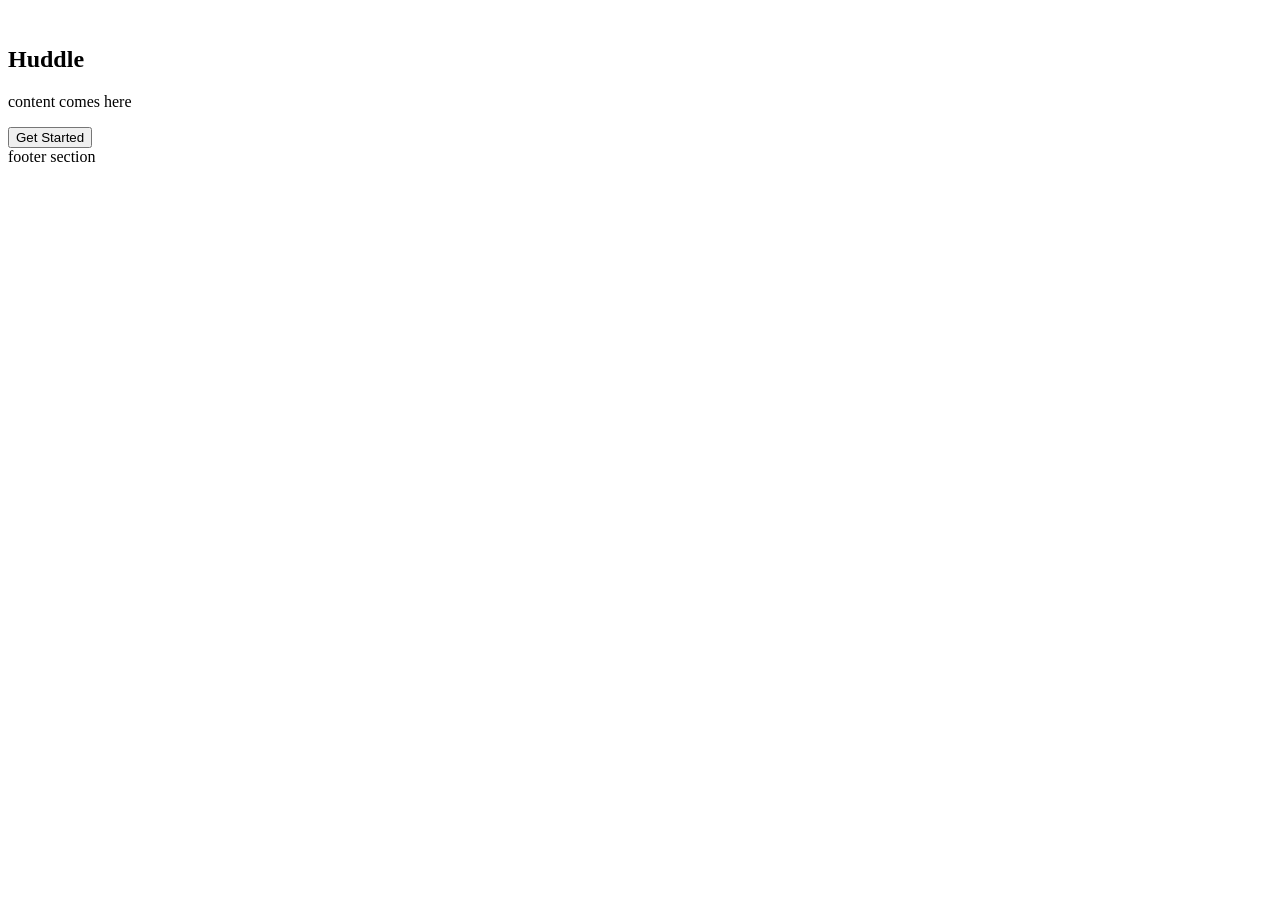
==== index.html @ b44dd103 "Rename practice.html to index.html" ====
<!doctype html>
<html lang="en">
  <head>
    <meta charset="UTF-8" />
    <meta name="viewport" content="width=device-width, initial-scale=1.0" />
    <!-- displays site properly based on user's device -->

    <link
      rel="icon"
      type="image/png"
      sizes="32x32"
      href="./images/favicon-32x32.png"
    />

    <title>
      Frontend Mentor | Huddle landing page with single introductory section
    </title>
    <link rel="stylesheet" href="practice.css" />
  </head>
  <body>
    <div class="page-wrapper">
      <header class="header">
        <div class="header-wrapper">
          <img src="./images/logo.svg" alt="" class="logo">
        </div>
      </header>
      <section class="hero">
        <div class="hero-container">
          <div class="hero-image"></div>
          <div class="hero-content">
            <h1>Huddle</h1>
            <p>content comes here</p>
            <button>Get Started</button>
          </div>
        </div>
      </section>
      <footer class="footer">
        footer section
      </footer>
    </div>
  </body>
</html>
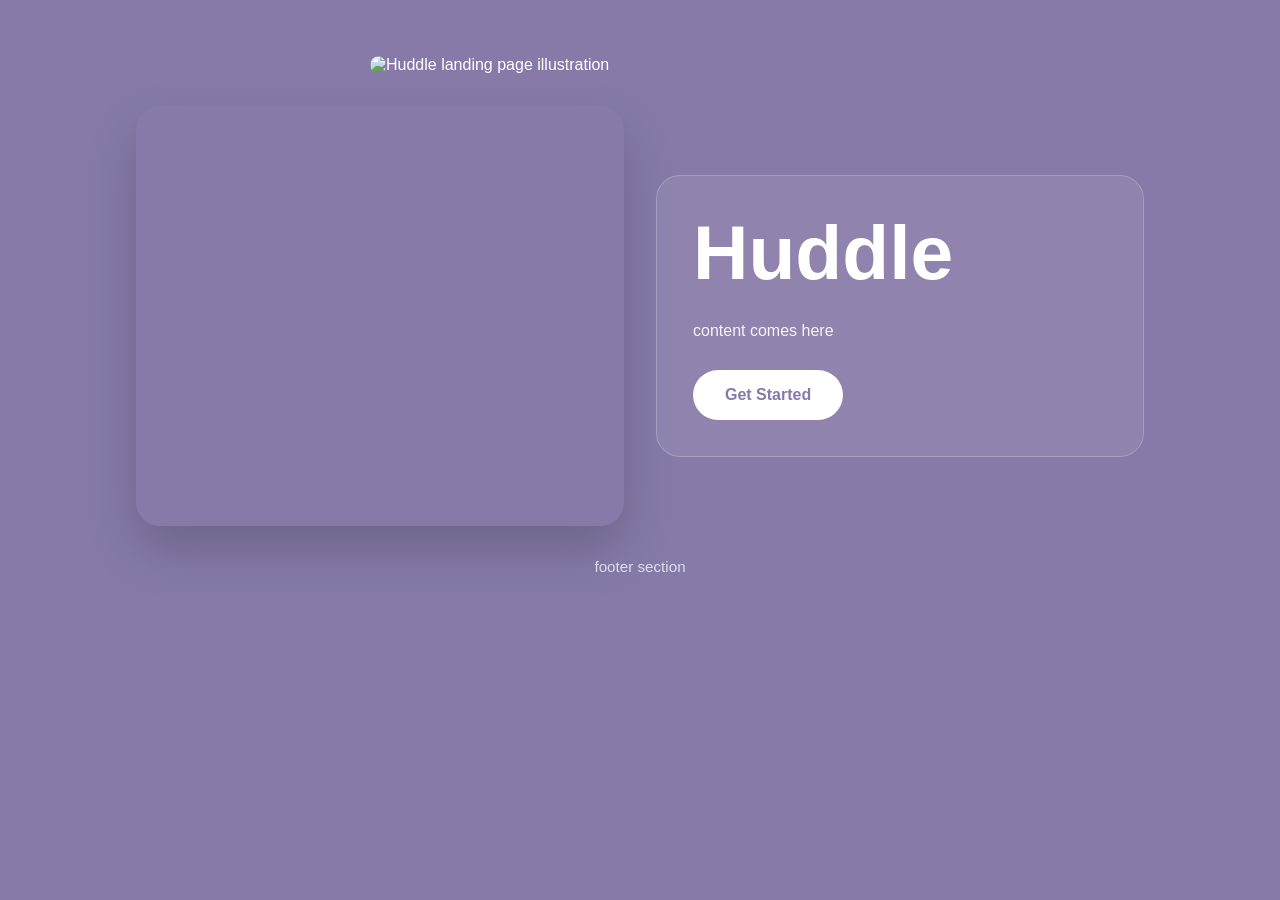
==== commit fce56cbf: "adding js code" ====
--- a/index.html
+++ b/index.html
@@ -1,42 +1,43 @@
-<!doctype html>
-<html lang="en">
-  <head>
-    <meta charset="UTF-8" />
-    <meta name="viewport" content="width=device-width, initial-scale=1.0" />
-    <!-- displays site properly based on user's device -->
-
-    <link
-      rel="icon"
-      type="image/png"
-      sizes="32x32"
-      href="./images/favicon-32x32.png"
-    />
-
-    <title>
-      Frontend Mentor | Huddle landing page with single introductory section
-    </title>
-    <link rel="stylesheet" href="practice.css" />
-  </head>
-  <body>
-    <div class="page-wrapper">
-      <header class="header">
-        <div class="header-wrapper">
-          <img src="./images/logo.svg" alt="" class="logo">
-        </div>
-      </header>
-      <section class="hero">
-        <div class="hero-container">
-          <div class="hero-image"></div>
-          <div class="hero-content">
-            <h1>Huddle</h1>
-            <p>content comes here</p>
-            <button>Get Started</button>
-          </div>
-        </div>
-      </section>
-      <footer class="footer">
-        footer section
-      </footer>
-    </div>
-  </body>
-</html>
+<!doctype html>
+<html lang="en">
+  <head>
+    <meta charset="UTF-8" />
+    <meta name="viewport" content="width=device-width, initial-scale=1.0" />
+    <meta name="description" content="Responsive Huddle landing page with a single introductory section." />
+    <!-- displays site properly based on user's device -->
+
+    <link
+      rel="icon"
+      type="image/png"
+      sizes="32x32"
+      href="./images/favicon-32x32.png"
+    />
+
+    <title>
+      Frontend Mentor | Huddle landing page with single introductory section
+    </title>
+    <link rel="stylesheet" href="style.css" />
+  </head>
+  <body>
+    <main class="page-wrapper">
+      <header class="header">
+        <div class="header-wrapper">
+          <img src="https://via.placeholder.com/500x300" alt="Huddle landing page illustration">
+        </div>
+      </header>
+      <section class="hero">
+        <div class="hero-container">
+          <div class="hero-image"></div>
+          <div class="hero-content">
+            <h1>Huddle</h1>
+            <p>content comes here</p>
+            <button type="button">Get Started</button>
+          </div>
+        </div>
+      </section>
+      <footer class="footer">
+        footer section
+      </footer>
+    </main>
+  </body>
+</html>
--- a/style.css
+++ b/style.css
@@ -0,0 +1,129 @@
+﻿* {
+  margin: 0;
+  padding: 0;
+  box-sizing: border-box;
+}
+:root {
+  font-family: "Inter", sans-serif;
+  color: hsl(0, 0%, 100%);
+  background-color: hsl(257, 21%, 57%);
+}
+html,
+body {
+  min-height: 100%;
+}
+body {
+  background-color: hsl(257, 21%, 57%);
+}
+.page-wrapper {
+  width: min(1120px, 100%);
+  margin: 0 auto;
+  min-height: 100vh;
+  padding: 32px 24px;
+  display: flex;
+  flex-direction: column;
+  gap: 32px;
+  background-image: url("./images/bg-mobile.svg");
+  background-position: top center;
+  background-repeat: no-repeat;
+  background-size: cover;
+}
+.header {
+  display: flex;
+  justify-content: center;
+}
+.header-wrapper {
+  width: 100%;
+  max-width: 540px;
+}
+.header-wrapper img {
+  width: 100%;
+  display: block;
+  border-radius: 24px;
+}
+.hero {
+  width: 100%;
+}
+.hero-container {
+  display: grid;
+  gap: 32px;
+  align-items: center;
+}
+.hero-image {
+  width: 100%;
+  min-height: 320px;
+  background-image: url('./images/illustration-mockups.svg');
+  background-size: contain;
+  background-repeat: no-repeat;
+  background-position: center;
+  border-radius: 24px;
+  box-shadow: 0 24px 50px rgba(0, 0, 0, 0.18);
+}
+.hero-content {
+  display: flex;
+  flex-direction: column;
+  gap: 24px;
+  padding: 28px;
+  background: rgba(255, 255, 255, 0.08);
+  border: 1px solid rgba(255, 255, 255, 0.2);
+  border-radius: 24px;
+  backdrop-filter: blur(14px);
+}
+.hero-content h1 {
+  font-size: clamp(2.2rem, 4vw, 4.2rem);
+  line-height: 1.05;
+}
+.hero-content p {
+  font-size: 1rem;
+  line-height: 1.8;
+  max-width: 42rem;
+  color: hsla(0, 0%, 100%, 0.92);
+}
+.hero-content button {
+  align-self: flex-start;
+  padding: 1rem 2rem;
+  border: none;
+  border-radius: 999px;
+  font-size: 1rem;
+  font-weight: 700;
+  color: hsl(257, 21%, 57%);
+  background-color: hsl(0, 0%, 100%);
+  cursor: pointer;
+  transition: transform 0.2s ease, box-shadow 0.2s ease;
+}
+.hero-content button:hover {
+  transform: translateY(-2px);
+  box-shadow: 0 18px 40px rgba(0, 0, 0, 0.12);
+}
+.footer {
+  text-align: center;
+  color: hsla(0, 0%, 100%, 0.75);
+  font-size: 0.95rem;
+}
+@media (min-width: 640px) {
+  .page-wrapper {
+    padding: 40px;
+  }
+}
+@media (min-width: 768px) {
+  .page-wrapper {
+    padding: 48px 40px;
+  }
+  .hero-container {
+    grid-template-columns: repeat(2, minmax(0, 1fr));
+  }
+  .hero-image {
+    min-height: 420px;
+  }
+}
+@media (min-width: 1024px) {
+  .page-wrapper {
+    padding: 56px;
+  }
+  .hero-content {
+    padding: 36px;
+  }
+  .hero-content h1 {
+    font-size: 4.8rem;
+  }
+}
